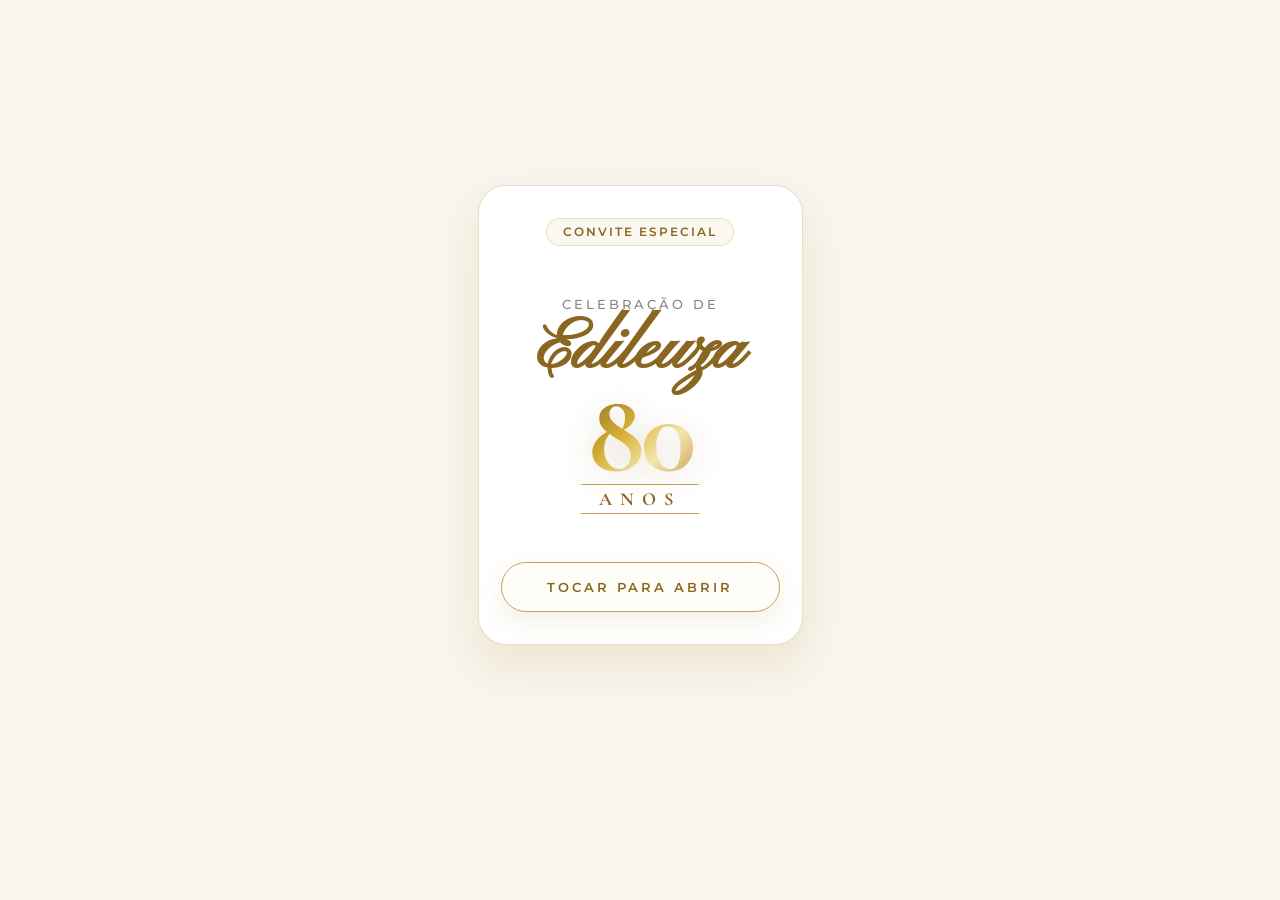
==== index.html @ 6e06f080 "Add files via upload" ====
<!DOCTYPE html>
<html lang="pt-BR">
<head>
    <meta charset="UTF-8">
    <meta name="viewport" content="width=device-width, initial-scale=1.0, maximum-scale=1.0, user-scalable=no">
    <title>80 Anos de Edileuza | Convite Especial</title>
    
    <!-- Meta Tags para Prévia no WhatsApp -->
    <meta property="og:title" content="Convite Especial: 80 Anos de Edileuza">
    <meta property="og:description" content="Você é nosso convidado especial para celebrar os 80 anos de vida de Edileuza no dia 27 de Setembro às 10h no Rancho Nunes. Toque para abrir seu convite!">
    <meta property="og:type" content="website">
    <meta name="theme-color" content="#F8F5EF">

    <!-- Fontes do Google -->
    <link rel="preconnect" href="https://fonts.googleapis.com">
    <link rel="preconnect" href="https://fonts.gstatic.com" crossorigin>
    <link href="https://fonts.googleapis.com/css2?family=Cormorant+Garamond:ital,wght@0,400;0,600;0,700;1,400&family=Montserrat:wght@400;500;600;700&family=Pinyon+Script&display=swap" rel="stylesheet">

    <!-- Estilos do Convite -->
    <link rel="stylesheet" href="css/style.css">
</head>
<body>

    <!-- Container Principal Mobile Viewport -->
    <main class="app-container">

        <!-- ===================================================================
             TELA 1: ENVELOPE INTERATIVO MOBILE (ENTRY MOTION & BOTÃO LUXO)
             =================================================================== -->
        <section id="envelope-screen" class="envelope-screen">
            <div id="envelope-wrapper" class="mobile-envelope-card">
                
                <div class="envelope-entry-block envelope-entry-d1">
                    <span class="status-pill">Convite Especial</span>
                </div>

                <div style="text-align: center; margin: 10px 0;">
                    <div class="envelope-entry-block envelope-entry-d2">
                        <span style="font-size: 0.82rem; letter-spacing: 3px; text-transform: uppercase; color: var(--text-muted); font-weight: 500;">Celebração de</span>
                        <h1 class="envelope-title-main">Edileuza</h1>
                    </div>
                    
                    <!-- 🌟 Número 80 Colossal com Animação de Entrada -->
                    <div class="envelope-entry-block envelope-entry-d3">
                        <div class="hero-age-container">
                            <div class="giant-age-num">80</div>
                            <span class="hero-age-sublabel">ANOS</span>
                        </div>
                    </div>
                </div>

                <!-- 🌟 Botão de Abertura Luxo Refinado -->
                <div class="envelope-entry-block envelope-entry-d4" style="width: 100%;">
                    <button class="tap-action-btn-lux">
                        <span>Tocar para Abrir</span>
                    </button>
                </div>

            </div>
        </section>

        <!-- ===================================================================
             TELA 2: CARTÃO DE CONVITE PRINCIPAL (PURE MOTION GRAPHICS)
             =================================================================== -->
        <section id="invitation-screen" class="invitation-screen">
            
            <!-- Cartão Principal Mobile -->
            <article id="section-home" class="mobile-card">
                <div class="motion-mask">
                    <div class="motion-block motion-d1">
                        <span class="status-pill">Você é nosso convidado especial</span>
                    </div>
                </div>
                
                <div class="motion-mask">
                    <div class="motion-block motion-d2">
                        <h3 style="font-family: var(--font-serif); font-size: 1.1rem; letter-spacing: 2px; text-transform: uppercase; color: var(--text-secondary); margin-top: 15px;">Celebração de</h3>
                        <h1 class="hero-name-app inject-guest-name">Edileuza</h1>
                        
                        <!-- 🌟 Número 80 Gigante no Cartão Interno -->
                        <div class="hero-age-container">
                            <div class="giant-age-num" style="font-size: 5.5rem;">80</div>
                            <span class="hero-age-sublabel">ANOS</span>
                        </div>
                    </div>
                </div>

                <div class="motion-mask">
                    <div class="motion-block motion-d3">
                        <div style="width: 70px; height: 1.5px; background: var(--gold-gradient); margin: 20px auto 16px;"></div>
                        <p class="poetic-text-app inject-subtitle">
                            "80 anos de uma linda história repleta de amor, fé, alegrias e momentos inesquecíveis. Sua presença tornará esta celebração ainda mais especial!"
                        </p>
                    </div>
                </div>

                <!-- Badge de Data Mobile (Sem o horário) -->
                <div id="section-info" class="motion-mask">
                    <div class="motion-block motion-d4">
                        <div class="date-mobile-badge">
                            <div class="date-day-big">27</div>
                            <div style="text-align: left;">
                                <div class="date-month-txt">SETEMBRO | <span class="inject-date-year">2026</span></div>
                                <span style="font-size: 0.88rem; color: var(--gold-dark); font-weight: 600;">Domingo</span>
                            </div>
                        </div>
                    </div>
                </div>

                <!-- Contador Regressivo Mobile -->
                <div class="motion-mask">
                    <div class="motion-block motion-d5">
                        <div class="timer-mobile-section">
                            <p class="timer-title">⏳ Contagem Regressiva</p>
                            <div class="timer-grid-mobile">
                                <div class="timer-item-box">
                                    <span id="timer-days" class="timer-num-val">00</span>
                                    <span class="timer-unit-lbl">Dias</span>
                                </div>
                                <div class="timer-item-box">
                                    <span id="timer-hours" class="timer-num-val">00</span>
                                    <span class="timer-unit-lbl">Horas</span>
                                </div>
                                <div class="timer-item-box">
                                    <span id="timer-minutes" class="timer-num-val">00</span>
                                    <span class="timer-unit-lbl">Min</span>
                                </div>
                                <div class="timer-item-box">
                                    <span id="timer-seconds" class="timer-num-val">00</span>
                                    <span class="timer-unit-lbl">Seg</span>
                                </div>
                            </div>
                        </div>
                    </div>
                </div>
            </article>

            <!-- ===============================================================
                 🌟 CARD DE HORÁRIO E LOCALIZAÇÃO (RANCHO NUNES)
                 =============================================================== -->
            <div class="motion-mask">
                <div class="motion-block motion-d6">
                    <div class="event-details-lux-card">
                        
                        <div class="lux-card-header">
                            <span style="font-size: 0.72rem; letter-spacing: 2px; text-transform: uppercase; color: var(--gold-dark); font-weight: 600;">Informações do Evento</span>
                            <h2 class="lux-header-title">Horário & Localização</h2>
                        </div>

                        <!-- Grid de Destaque Horário e Local -->
                        <div class="lux-info-grid">
                            <!-- Horário Box -->
                            <div class="lux-info-box">
                                <div class="lux-icon-badge">
                                    <svg width="22" height="22" fill="none" stroke="currentColor" viewBox="0 0 24 24">
                                        <path stroke-linecap="round" stroke-linejoin="round" stroke-width="1.8" d="M12 8v4l3 3m6-3a9 9 0 11-18 0 9 9 0 0118 0z"/>
                                    </svg>
                                </div>
                                <span class="lux-info-label">Horário</span>
                                <div class="lux-info-main-val inject-time-formatted">10h</div>
                                <span class="lux-info-sub">Manhã de Domingo</span>
                            </div>

                            <!-- Local Box -->
                            <div class="lux-info-box">
                                <div class="lux-icon-badge">
                                    <svg width="22" height="22" fill="none" stroke="currentColor" viewBox="0 0 24 24">
                                        <path stroke-linecap="round" stroke-linejoin="round" stroke-width="1.8" d="M17.657 16.657L13.414 20.9a1.998 1.998 0 01-2.827 0l-4.244-4.243a8 8 0 1111.314 0z"/>
                                        <path stroke-linecap="round" stroke-linejoin="round" stroke-width="1.8" d="M15 11a3 3 0 11-6 0 3 3 0 016 0z"/>
                                    </svg>
                                </div>
                                <span class="lux-info-label">Local</span>
                                <div class="lux-info-main-val inject-location-name">Rancho Nunes</div>
                            </div>
                        </div>

                        <!-- Mini Mapa Container Luxo -->
                        <div class="mini-map-container-lux">
                            <iframe class="mini-map-iframe" src="https://maps.google.com/maps?q=-8.055,-34.890&z=15&output=embed" loading="lazy" allowfullscreen></iframe>
                        </div>

                        <!-- Botão Clean para Google Maps / Waze -->
                        <a id="google-maps-link" href="https://maps.app.goo.gl/5xW69fM88n6KHjNq6" target="_blank" class="btn-maps-clean">
                            <svg width="18" height="18" fill="none" stroke="currentColor" viewBox="0 0 24 24">
                                <path stroke-linecap="round" stroke-linejoin="round" stroke-width="2" d="M17.657 16.657L13.414 20.9a1.998 1.998 0 01-2.827 0l-4.244-4.243a8 8 0 1111.314 0z"/>
                                <path stroke-linecap="round" stroke-linejoin="round" stroke-width="2" d="M15 11a3 3 0 11-6 0 3 3 0 016 0z"/>
                            </svg>
                            <span>Abrir no Google Maps / Waze</span>
                        </a>

                        <!-- Botão Adicionar à Agenda -->
                        <button id="add-calendar-btn" class="tap-action-btn" style="background: #FFFDF9; border: 1.5px solid var(--gold-primary); color: var(--text-primary); margin-top: 5px;">
                            <svg width="18" height="18" fill="none" stroke="currentColor" viewBox="0 0 24 24">
                                <path stroke-linecap="round" stroke-linejoin="round" stroke-width="2" d="M8 7V3m8 4V3m-9 8h10M5 21h14a2 2 0 002-2V7a2 2 0 00-2-2H5a2 2 0 00-2 2v12a2 2 0 002 2z"/>
                            </svg>
                            Salvar na Minha Agenda
                        </button>
                    </div>
                </div>
            </div>

            <!-- ===============================================================
                 📲 BOTÃO PRINCIPAL DE CONFIRMAÇÃO NO FIM DA PÁGINA
                 =============================================================== -->
            <div class="motion-mask">
                <div class="motion-block motion-d6" style="width: 100%; margin-top: 10px;">
                    <button id="open-rsvp-btn-page-end" class="btn-drawer-send" style="width: 100%; padding: 18px; font-size: 0.98rem; box-shadow: 0 10px 25px rgba(197, 160, 89, 0.45);">
                        <svg width="22" height="22" fill="currentColor" viewBox="0 0 24 24">
                            <path d="M.057 24l1.687-6.163c-1.041-1.804-1.588-3.849-1.587-5.946.003-6.556 5.338-11.891 11.893-11.891 3.181.001 6.167 1.24 8.413 3.488 2.245 2.248 3.481 5.236 3.48 8.414-.003 6.557-5.338 11.892-11.893 11.892-1.99-.001-3.951-.5-5.688-1.448l-6.305 1.654zm6.597-3.807c1.676.995 3.276 1.591 5.392 1.592 5.448 0 9.886-4.434 9.889-9.885.002-5.462-4.415-9.89-9.881-9.892-5.452 0-9.887 4.434-9.889 9.884-.001 2.225.651 3.891 1.746 5.634l-.999 3.648 3.742-.981z"/>
                        </svg>
                        Confirmar Presença no WhatsApp
                    </button>
                </div>
            </div>

        </section>

    </main>

    <!-- ===================================================================
         🎛️ STICKY GLASS BOTTOM NAVIGATION BAR (DOCK CLEAN)
         =================================================================== -->
    <nav id="mobile-bottom-nav" class="mobile-bottom-nav">
        <button id="nav-btn-home" class="nav-item-btn">
            <svg width="20" height="20" fill="none" stroke="currentColor" viewBox="0 0 24 24">
                <path stroke-linecap="round" stroke-linejoin="round" stroke-width="2" d="M3 12l2-2m0 0l7-7 7 7M5 10v10a1 1 0 001 1h3m10-11l2 2m-2-2v10a1 1 0 01-1 1h-3m-6 0a1 1 0 001-1v-4a1 1 0 011-1h2a1 1 0 011 1v4a1 1 0 001 1m-6 0h6"/>
            </svg>
            <span>Início</span>
        </button>

        <button id="open-rsvp-btn" class="nav-item-btn highlight">
            <svg width="18" height="18" fill="currentColor" viewBox="0 0 24 24">
                <path d="M.057 24l1.687-6.163c-1.041-1.804-1.588-3.849-1.587-5.946.003-6.556 5.338-11.891 11.893-11.891 3.181.001 6.167 1.24 8.413 3.488 2.245 2.248 3.481 5.236 3.48 8.414-.003 6.557-5.338 11.892-11.893 11.892-1.99-.001-3.951-.5-5.688-1.448l-6.305 1.654zm6.597-3.807c1.676.995 3.276 1.591 5.392 1.592 5.448 0 9.886-4.434 9.889-9.885.002-5.462-4.415-9.89-9.881-9.892-5.452 0-9.887 4.434-9.889 9.884-.001 2.225.651 3.891 1.746 5.634l-.999 3.648 3.742-.981z"/>
            </svg>
            <span>Confirmar</span>
        </button>
    </nav>

    <!-- ===================================================================
         🗂️ NATIVE MOBILE BOTTOM-SHEET DRAWER (GAVETA DE CONFIRMAÇÃO)
         =================================================================== -->
    <div id="rsvp-sheet-overlay" class="bottom-sheet-overlay">
        <div class="bottom-sheet-drawer">
            <div class="sheet-drag-handle"></div>
            
            <h3 class="drawer-title">Confirmar Presença</h3>
            <p class="drawer-sub">Preencha seus dados para enviar direto no WhatsApp da família.</p>

            <form id="rsvp-form">
                <div class="form-group">
                    <label for="guest-name" class="form-label">Seu Nome Completo *</label>
                    <input type="text" id="guest-name" class="form-input" placeholder="Ex: Maria da Silva" required>
                </div>

                <div class="form-group">
                    <label for="attendance-status" class="form-label">Você comparecerá? *</label>
                    <select id="attendance-status" class="form-select">
                        <option value="sim">Sim, com certeza estarei lá! 🎉</option>
                        <option value="nao">Infelizmente não poderei comparecer 😔</option>
                    </select>
                </div>

                <div class="form-group">
                    <label for="companion-count" class="form-label">Acompanhantes (incluindo você)</label>
                    <select id="companion-count" class="form-select">
                        <option value="1 pessoa (somente eu)">Somente eu (1 pessoa)</option>
                        <option value="2 pessoas">2 pessoas</option>
                        <option value="3 pessoas">3 pessoas</option>
                        <option value="4 pessoas ou mais">4 pessoas ou mais</option>
                    </select>
                </div>

                <div class="form-group">
                    <label for="guest-note" class="form-label">Mensagem Carinhosa para Edileuza (Opcional)</label>
                    <textarea id="guest-note" class="form-textarea" rows="3" placeholder="Escreva um recado carinhoso..."></textarea>
                </div>

                <button type="submit" class="btn-drawer-send">
                    Enviar Confirmação no WhatsApp 📲
                </button>
            </form>
        </div>
    </div>

    <!-- Scripts -->
    <script src="config.js"></script>
    <script src="js/main.js"></script>

</body>
</html>
---- css/style.css ----
/* ==========================================================================
   CONVITE INTERATIVO 80 ANOS EDILEUZA - DESIGN MOBILE APP UX & MOTION GRAPHICS
   Recursos: Animação de Entrada na Carga da Página, Botão de Abertura Luxo
   ========================================================================== */

:root {
    --bg-main: #F8F5EF;
    --bg-card: #FFFFFF;
    --bg-glass: rgba(255, 255, 255, 0.88);
    --gold-primary: #C5A059;
    --gold-accent: #D4AF37;
    --gold-dark: #8A6721;
    --gold-soft-bg: rgba(197, 160, 89, 0.08);
    --gold-gradient: linear-gradient(135deg, #8A6721 0%, #D4AF37 40%, #F5E6AD 70%, #C5A059 100%);
    --gold-gradient-btn: linear-gradient(135deg, #D4AF37 0%, #E8CF7A 50%, #C5A059 100%);
    --text-primary: #231E1B;
    --text-secondary: #58504A;
    --text-muted: #8C847C;
    --shadow-mobile: 0 12px 35px rgba(35, 30, 27, 0.07);
    --shadow-float: 0 20px 45px rgba(184, 134, 11, 0.15);
    --border-gold-subtle: 1px solid rgba(197, 160, 89, 0.35);
    
    --font-serif: 'Cormorant Garamond', 'Playfair Display', serif;
    --font-script: 'Pinyon Script', 'Great Vibes', cursive;
    --font-sans: 'Montserrat', -apple-system, BlinkMacSystemFont, sans-serif;
    
    --ease-spring: cubic-bezier(0.2, 0.9, 0.3, 1);
    --ease-bounce: cubic-bezier(0.34, 1.56, 0.64, 1);
}

* {
    box-sizing: border-box;
    margin: 0;
    padding: 0;
    -webkit-tap-highlight-color: transparent;
}

html {
    scroll-behavior: smooth;
    font-size: 16px;
}

body {
    background-color: var(--bg-main);
    color: var(--text-primary);
    font-family: var(--font-sans);
    min-height: 100vh;
    display: flex;
    justify-content: center;
    align-items: center;
    overflow-x: hidden;
    position: relative;
}

.app-container {
    width: 100%;
    max-width: 440px;
    min-height: 100vh;
    margin: 0 auto;
    position: relative;
    z-index: 2;
    display: flex;
    flex-direction: column;
    align-items: center;
    justify-content: center;
    padding: 20px 15px 90px;
}

/* ==========================================================================
   🎬 TELA 1: ENVELOPE INTERATIVO MOBILE (MOTION ENTRANCE NA CARGA)
   ========================================================================== */
.envelope-screen {
    width: 100%;
    display: flex;
    flex-direction: column;
    align-items: center;
    justify-content: center;
    z-index: 10;
}

.envelope-screen.opened {
    animation: motionEnvelopeSlide 0.75s var(--ease-spring) forwards;
    pointer-events: none;
}

@keyframes motionEnvelopeSlide {
    0% {
        opacity: 1;
        transform: translateY(0) scale(1);
    }
    40% {
        transform: translateY(-20px) scale(1.02);
    }
    100% {
        opacity: 0;
        transform: translateY(-120%) scale(0.95);
    }
}

.mobile-envelope-card {
    position: relative;
    width: 325px;
    height: 460px;
    background: var(--bg-card);
    border-radius: 28px;
    border: var(--border-gold-subtle);
    box-shadow: var(--shadow-float);
    display: flex;
    flex-direction: column;
    align-items: center;
    justify-content: space-between;
    padding: 32px 22px;
    cursor: pointer;
    transition: transform 0.3s var(--ease-bounce);
}

.mobile-envelope-card:active {
    transform: scale(0.97);
}

/* 🌟 Animação de Entrada na Carga da Página (Page Load Entrance) */
.envelope-entry-block {
    opacity: 0;
    transform: translateY(35px);
    animation: envelopeEntrance 0.85s var(--ease-spring) forwards;
}

.envelope-entry-d1 { animation-delay: 0.15s; }
.envelope-entry-d2 { animation-delay: 0.32s; }
.envelope-entry-d3 { animation-delay: 0.48s; }
.envelope-entry-d4 { animation-delay: 0.64s; }

@keyframes envelopeEntrance {
    0% {
        opacity: 0;
        transform: translateY(35px);
    }
    100% {
        opacity: 1;
        transform: translateY(0);
    }
}

.status-pill {
    display: inline-flex;
    align-items: center;
    gap: 6px;
    padding: 6px 16px;
    background: var(--gold-soft-bg);
    border: 1px solid rgba(197, 160, 89, 0.3);
    border-radius: 20px;
    font-size: 0.72rem;
    letter-spacing: 2px;
    text-transform: uppercase;
    color: var(--gold-dark);
    font-weight: 600;
}

.envelope-title-main {
    font-family: var(--font-script);
    font-size: 4.5rem;
    color: var(--gold-dark);
    line-height: 0.9;
    margin-top: 6px;
}

/* 🌟 NÚMERO "80" COLOSSAL E MAJESTOSO */
.hero-age-container {
    display: flex;
    flex-direction: column;
    align-items: center;
    justify-content: center;
    margin-top: 4px;
}

.giant-age-num {
    font-family: var(--font-serif);
    font-size: 7.2rem;
    font-weight: 700;
    line-height: 0.8;
    background: var(--gold-gradient);
    -webkit-background-clip: text;
    -webkit-text-fill-color: transparent;
    letter-spacing: -3px;
    filter: drop-shadow(0 6px 16px rgba(138, 103, 33, 0.22));
}

.hero-age-sublabel {
    font-family: var(--font-serif);
    font-size: 1.15rem;
    font-weight: 700;
    letter-spacing: 8px;
    text-transform: uppercase;
    color: var(--gold-dark);
    margin-top: 4px;
    border-top: 1.5px solid var(--gold-primary);
    border-bottom: 1.5px solid var(--gold-primary);
    padding: 3px 18px;
}

/* 🌟 BOTÃO DE ABERTURA LUXO REFINADO (HIGH ELEGANCE OPEN BUTTON) */
.tap-action-btn-lux {
    width: 100%;
    padding: 16px 20px;
    background: rgba(255, 253, 248, 0.95);
    border: 1.5px solid var(--gold-primary);
    border-radius: 30px;
    color: var(--gold-dark);
    font-family: var(--font-sans);
    font-weight: 600;
    font-size: 0.82rem;
    letter-spacing: 3px;
    text-transform: uppercase;
    display: flex;
    align-items: center;
    justify-content: center;
    gap: 10px;
    box-shadow: 0 8px 24px rgba(197, 160, 89, 0.18), inset 0 0 12px rgba(255, 255, 255, 0.8);
    transition: all 0.35s var(--ease-bounce);
    position: relative;
    overflow: hidden;
    cursor: pointer;
}

.tap-action-btn-lux::after {
    content: '';
    position: absolute;
    top: -50%;
    left: -50%;
    width: 200%;
    height: 200%;
    background: linear-gradient(
        60deg,
        transparent 30%,
        rgba(255, 255, 255, 0.6) 50%,
        transparent 70%
    );
    transform: rotate(25deg) translateX(-100%);
    animation: shimmerSweep 4.5s infinite ease-in-out;
}

@keyframes shimmerSweep {
    0% { transform: rotate(25deg) translateX(-100%); }
    25% { transform: rotate(25deg) translateX(100%); }
    100% { transform: rotate(25deg) translateX(100%); }
}

.tap-action-btn-lux:active {
    transform: scale(0.96);
    background: var(--gold-soft-bg);
    border-color: var(--gold-dark);
}

.tap-action-btn {
    width: 100%;
    padding: 15px;
    background: var(--gold-gradient-btn);
    border: none;
    border-radius: 20px;
    color: #3B2B0B;
    font-weight: 700;
    font-size: 0.88rem;
    letter-spacing: 2px;
    text-transform: uppercase;
    display: flex;
    align-items: center;
    justify-content: center;
    gap: 8px;
    box-shadow: 0 6px 18px rgba(197, 160, 89, 0.3);
    transition: transform 0.25s var(--ease-bounce);
}

.tap-action-btn:active {
    transform: scale(0.96);
}

/* ==========================================================================
   MOTION GRAPHICS KINETIC TEXT & POSITION REVEAL
   ========================================================================== */
.invitation-screen {
    width: 100%;
    display: none;
    opacity: 0;
    transform: translateY(40px) scale(0.96);
    transition: opacity 0.75s var(--ease-spring), transform 0.75s var(--ease-spring);
}

.invitation-screen.active {
    display: flex;
    flex-direction: column;
    gap: 20px;
    opacity: 1;
    transform: translateY(0) scale(1);
}

.motion-mask {
    overflow: hidden;
    display: block;
}

.motion-block {
    opacity: 0;
    transform: translateY(100%);
    will-change: opacity, transform;
}

.invitation-screen.active .motion-block {
    animation: motionKineticReveal 0.85s var(--ease-spring) forwards;
}

@keyframes motionKineticReveal {
    0% {
        opacity: 0;
        transform: translateY(100%);
    }
    100% {
        opacity: 1;
        transform: translateY(0);
    }
}

.invitation-screen.active .motion-d1 { animation-delay: 0.10s; }
.invitation-screen.active .motion-d2 { animation-delay: 0.22s; }
.invitation-screen.active .motion-d3 { animation-delay: 0.34s; }
.invitation-screen.active .motion-d4 { animation-delay: 0.46s; }
.invitation-screen.active .motion-d5 { animation-delay: 0.58s; }
.invitation-screen.active .motion-d6 { animation-delay: 0.70s; }

.mobile-card {
    background: var(--bg-card);
    border-radius: 28px;
    border: var(--border-gold-subtle);
    box-shadow: var(--shadow-mobile);
    padding: 35px 22px;
    text-align: center;
    position: relative;
}

.hero-name-app {
    font-family: var(--font-script);
    font-size: 4.8rem;
    color: var(--gold-dark);
    line-height: 1;
    margin: -5px 0;
}

.poetic-text-app {
    font-family: var(--font-serif);
    font-style: italic;
    font-size: 1.08rem;
    color: var(--text-secondary);
    line-height: 1.6;
    margin: 20px 10px;
}

.date-mobile-badge {
    margin: 22px 0 10px;
    padding: 16px 20px;
    background: var(--gold-soft-bg);
    border: 1px solid rgba(197, 160, 89, 0.3);
    border-radius: 20px;
    display: flex;
    align-items: center;
    justify-content: space-around;
}

.date-day-big {
    font-family: var(--font-serif);
    font-size: 2.8rem;
    font-weight: 700;
    color: var(--gold-dark);
    line-height: 0.9;
}

.date-month-txt {
    font-size: 0.9rem;
    letter-spacing: 2px;
    text-transform: uppercase;
    color: var(--text-primary);
    font-weight: 600;
}

.timer-mobile-section {
    margin-top: 20px;
    background: rgba(255, 255, 255, 0.9);
    border: 1px solid rgba(197, 160, 89, 0.25);
    border-radius: 20px;
    padding: 18px 12px;
}

.timer-title {
    font-size: 0.72rem;
    letter-spacing: 2px;
    text-transform: uppercase;
    color: var(--text-muted);
    margin-bottom: 12px;
    font-weight: 600;
}

.timer-grid-mobile {
    display: grid;
    grid-template-columns: repeat(4, 1fr);
    gap: 6px;
}

.timer-item-box {
    background: #FFFDF8;
    border: 1px solid rgba(197, 160, 89, 0.3);
    border-radius: 12px;
    padding: 8px 2px;
}

.timer-num-val {
    font-family: var(--font-serif);
    font-size: 1.5rem;
    font-weight: 700;
    color: var(--gold-dark);
    line-height: 1;
}

.timer-unit-lbl {
    font-size: 0.62rem;
    text-transform: uppercase;
    color: var(--text-secondary);
    margin-top: 3px;
    letter-spacing: 1px;
}

/* Card de Horário e Localização */
.event-details-lux-card {
    background: var(--bg-card);
    border-radius: 28px;
    border: var(--border-gold-subtle);
    box-shadow: var(--shadow-mobile);
    padding: 28px 22px;
    display: flex;
    flex-direction: column;
    gap: 20px;
}

.lux-card-header {
    text-align: center;
    border-bottom: 1px solid rgba(197, 160, 89, 0.2);
    padding-bottom: 14px;
}

.lux-header-title {
    font-family: var(--font-serif);
    font-size: 1.35rem;
    letter-spacing: 2px;
    text-transform: uppercase;
    color: var(--text-primary);
    font-weight: 600;
}

.lux-info-grid {
    display: grid;
    grid-template-columns: 1fr 1fr;
    gap: 12px;
}

.lux-info-box {
    background: #FFFDF9;
    border: 1px solid rgba(197, 160, 89, 0.35);
    border-radius: 20px;
    padding: 18px 14px;
    display: flex;
    flex-direction: column;
    align-items: center;
    text-align: center;
    box-shadow: 0 4px 15px rgba(0, 0, 0, 0.02);
    transition: transform 0.3s var(--ease-bounce);
}

.lux-info-box:active {
    transform: scale(0.97);
}

.lux-icon-badge {
    width: 48px;
    height: 48px;
    border-radius: 50%;
    background: var(--gold-soft-bg);
    border: 1px solid rgba(197, 160, 89, 0.4);
    color: var(--gold-dark);
    display: flex;
    align-items: center;
    justify-content: center;
    margin-bottom: 10px;
    box-shadow: 0 4px 12px rgba(184, 134, 11, 0.12);
}

.lux-info-label {
    font-size: 0.7rem;
    letter-spacing: 1.5px;
    text-transform: uppercase;
    color: var(--text-muted);
    font-weight: 600;
}

.lux-info-main-val {
    font-family: var(--font-serif);
    font-size: 1.65rem;
    font-weight: 700;
    color: var(--gold-dark);
    line-height: 1.1;
    margin-top: 4px;
}

.lux-info-sub {
    font-size: 0.78rem;
    color: var(--text-secondary);
    margin-top: 4px;
    line-height: 1.3;
}

/* Mini Mapa Container & Botão Clean */
.mini-map-container-lux {
    position: relative;
    width: 100%;
    height: 180px;
    border-radius: 22px;
    border: 1px solid rgba(197, 160, 89, 0.4);
    overflow: hidden;
    box-shadow: 0 6px 18px rgba(0, 0, 0, 0.06);
}

.mini-map-iframe {
    width: 100%;
    height: 100%;
    border: 0;
    filter: saturate(0.9) contrast(1.05);
}

.btn-maps-clean {
    width: 100%;
    padding: 15px;
    background: #FFFDF9;
    border: 1.5px solid var(--gold-primary);
    border-radius: 22px;
    color: var(--gold-dark);
    font-family: var(--font-sans);
    font-size: 0.83rem;
    font-weight: 700;
    letter-spacing: 1px;
    text-transform: uppercase;
    text-decoration: none;
    display: flex;
    align-items: center;
    justify-content: center;
    gap: 8px;
    box-shadow: 0 4px 14px rgba(197, 160, 89, 0.12);
    transition: transform 0.25s ease, background 0.25s ease;
    margin-top: 5px;
}

.btn-maps-clean:active {
    transform: scale(0.97);
    background: var(--gold-soft-bg);
}

/* Sticky Glass Bottom Navigation Bar (Dock Clean) */
.mobile-bottom-nav {
    position: fixed;
    bottom: 18px;
    left: 50%;
    transform: translateX(-50%);
    width: calc(100% - 30px);
    max-width: 320px;
    height: 64px;
    background: var(--bg-glass);
    backdrop-filter: blur(20px);
    -webkit-backdrop-filter: blur(20px);
    border-radius: 35px;
    border: 1px solid rgba(212, 175, 55, 0.35);
    box-shadow: 0 15px 35px rgba(0, 0, 0, 0.12), 0 0 20px rgba(197, 160, 89, 0.15);
    z-index: 900;
    display: flex;
    align-items: center;
    justify-content: space-around;
    padding: 0 10px;
    opacity: 0;
    pointer-events: none;
    transition: opacity 0.5s ease, transform 0.5s ease;
}

.mobile-bottom-nav.active {
    opacity: 1;
    pointer-events: auto;
}

.nav-item-btn {
    display: flex;
    flex-direction: column;
    align-items: center;
    justify-content: center;
    background: none;
    border: none;
    color: var(--text-secondary);
    font-family: var(--font-sans);
    font-size: 0.68rem;
    font-weight: 600;
    letter-spacing: 0.5px;
    cursor: pointer;
    padding: 6px 12px;
    border-radius: 20px;
    transition: all 0.25s ease;
}

.nav-item-btn svg {
    margin-bottom: 2px;
}

.nav-item-btn:active {
    transform: scale(0.92);
}

.nav-item-btn.highlight {
    background: var(--gold-gradient-btn);
    color: #3B2B0B;
    padding: 8px 18px;
    border-radius: 25px;
    box-shadow: 0 4px 14px rgba(197, 160, 89, 0.4);
}

.nav-item-btn.highlight svg {
    color: #3B2B0B;
}

/* Native Mobile Bottom-Sheet Drawer */
.bottom-sheet-overlay {
    position: fixed;
    top: 0;
    left: 0;
    width: 100%;
    height: 100%;
    background: rgba(35, 30, 27, 0.6);
    backdrop-filter: blur(8px);
    z-index: 1000;
    display: flex;
    align-items: flex-end;
    justify-content: center;
    opacity: 0;
    pointer-events: none;
    transition: opacity 0.4s var(--ease-spring);
}

.bottom-sheet-overlay.active {
    opacity: 1;
    pointer-events: auto;
}

.bottom-sheet-drawer {
    width: 100%;
    max-width: 440px;
    background: #FFFDF9;
    border-top-left-radius: 30px;
    border-top-right-radius: 30px;
    border-top: 1px solid rgba(197, 160, 89, 0.4);
    box-shadow: 0 -15px 40px rgba(0, 0, 0, 0.15);
    padding: 20px 24px 35px;
    transform: translateY(100%);
    transition: transform 0.45s var(--ease-spring);
    position: relative;
    max-height: 88vh;
    overflow-y: auto;
}

.bottom-sheet-overlay.active .bottom-sheet-drawer {
    transform: translateY(0);
}

.sheet-drag-handle {
    width: 42px;
    height: 5px;
    background: rgba(197, 160, 89, 0.35);
    border-radius: 3px;
    margin: 0 auto 18px;
}

.drawer-title {
    font-family: var(--font-serif);
    font-size: 1.6rem;
    color: var(--text-primary);
    text-align: center;
    margin-bottom: 4px;
}

.drawer-sub {
    font-size: 0.84rem;
    color: var(--text-secondary);
    text-align: center;
    margin-bottom: 22px;
}

.form-group {
    margin-bottom: 16px;
    text-align: left;
}

.form-label {
    display: block;
    font-size: 0.78rem;
    font-weight: 600;
    letter-spacing: 1px;
    text-transform: uppercase;
    color: var(--text-secondary);
    margin-bottom: 6px;
}

.form-input, .form-select, .form-textarea {
    width: 100%;
    padding: 13px 15px;
    border: 1px solid rgba(197, 160, 89, 0.4);
    border-radius: 14px;
    background: #FAFAF7;
    font-family: var(--font-sans);
    font-size: 0.94rem;
    color: var(--text-primary);
    outline: none;
    transition: all 0.3s ease;
}

.form-input:focus, .form-select:focus, .form-textarea:focus {
    border-color: var(--gold-dark);
    box-shadow: 0 0 0 3px rgba(197, 160, 89, 0.18);
    background: #FFFFFF;
}

.btn-drawer-send {
    width: 100%;
    padding: 16px;
    background: var(--gold-gradient-btn);
    border: none;
    border-radius: 25px;
    color: #3B2B0B;
    font-weight: 700;
    font-size: 0.92rem;
    letter-spacing: 1.5px;
    text-transform: uppercase;
    box-shadow: 0 8px 20px rgba(197, 160, 89, 0.4);
    cursor: pointer;
    display: flex;
    align-items: center;
    justify-content: center;
    gap: 8px;
    margin-top: 10px;
}
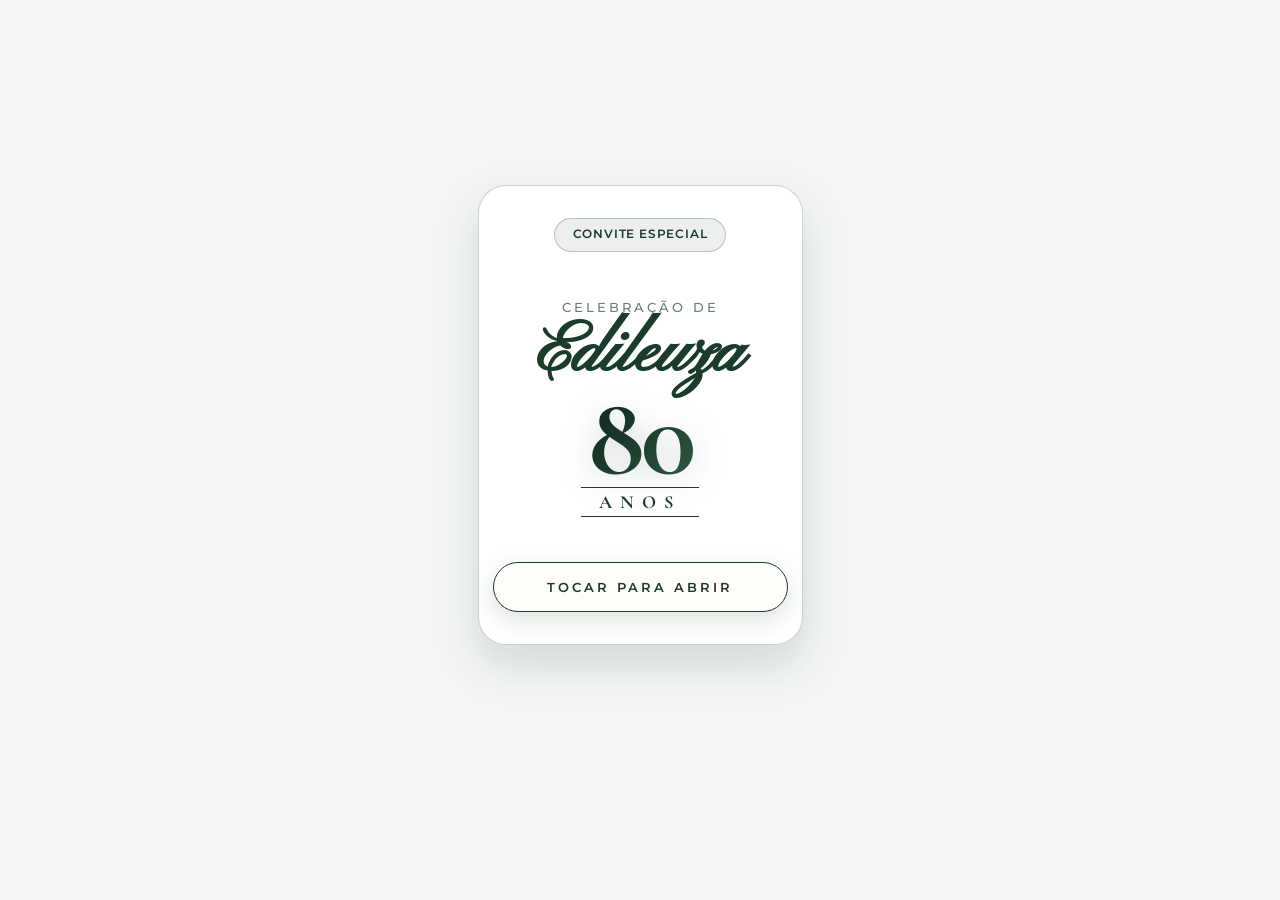
==== commit 3b4eac84: "Add files via upload" ====
--- a/index.html
+++ b/index.html
@@ -31,7 +31,7 @@
             <div id="envelope-wrapper" class="mobile-envelope-card">
                 
                 <div class="envelope-entry-block envelope-entry-d1">
-                    <span class="status-pill">Convite Especial</span>
+                    <span id="personalized-greeting-pill" class="status-pill">Convite Especial</span>
                 </div>
 
                 <div style="text-align: center; margin: 10px 0;">
@@ -94,7 +94,7 @@
                     </div>
                 </div>
 
-                <!-- Badge de Data Mobile (Sem o horário) -->
+                <!-- Badge de Data Mobile -->
                 <div id="section-info" class="motion-mask">
                     <div class="motion-block motion-d4">
                         <div class="date-mobile-badge">
@@ -136,7 +136,7 @@
             </article>
 
             <!-- ===============================================================
-                 🌟 CARD DE HORÁRIO E LOCALIZAÇÃO (RANCHO NUNES)
+                 🌟 CARD DE HORÁRIO E LOCALIZAÇÃO (MAPA CLICÁVEL DIRETO)
                  =============================================================== -->
             <div class="motion-mask">
                 <div class="motion-block motion-d6">
@@ -174,18 +174,14 @@
                             </div>
                         </div>
 
-                        <!-- Mini Mapa Container Luxo -->
-                        <div class="mini-map-container-lux">
-                            <iframe class="mini-map-iframe" src="https://maps.google.com/maps?q=-8.055,-34.890&z=15&output=embed" loading="lazy" allowfullscreen></iframe>
-                        </div>
-
-                        <!-- Botão Clean para Google Maps / Waze -->
-                        <a id="google-maps-link" href="https://maps.app.goo.gl/5xW69fM88n6KHjNq6" target="_blank" class="btn-maps-clean">
-                            <svg width="18" height="18" fill="none" stroke="currentColor" viewBox="0 0 24 24">
-                                <path stroke-linecap="round" stroke-linejoin="round" stroke-width="2" d="M17.657 16.657L13.414 20.9a1.998 1.998 0 01-2.827 0l-4.244-4.243a8 8 0 1111.314 0z"/>
-                                <path stroke-linecap="round" stroke-linejoin="round" stroke-width="2" d="M15 11a3 3 0 11-6 0 3 3 0 016 0z"/>
-                            </svg>
-                            <span>Abrir no Google Maps / Waze</span>
+                        <!-- 🗺️ Mapa 100% Clicável (Abre Rota Direta no Google Maps / Waze) -->
+                        <a id="google-maps-link" href="https://maps.app.goo.gl/5xW69fM88n6KHjNq6" target="_blank" style="text-decoration: none; display: block; position: relative;">
+                            <div class="mini-map-container-lux" style="cursor: pointer; margin-bottom: 5px;">
+                                <iframe class="mini-map-iframe" src="https://maps.google.com/maps?q=-8.055,-34.890&z=15&output=embed" loading="lazy" style="pointer-events: none;"></iframe>
+                                <div style="position: absolute; top: 10px; right: 10px; background: rgba(255,253,249,0.92); padding: 5px 12px; border-radius: 12px; border: 1px solid var(--gold-primary); font-size: 0.72rem; font-weight: 700; color: var(--gold-dark); box-shadow: 0 4px 10px rgba(0,0,0,0.1); display: flex; align-items: center; gap: 4px;">
+                                    📍 Toque no Mapa para Rota
+                                </div>
+                            </div>
                         </a>
 
                         <!-- Botão Adicionar à Agenda -->
@@ -200,15 +196,15 @@
             </div>
 
             <!-- ===============================================================
-                 📲 BOTÃO PRINCIPAL DE CONFIRMAÇÃO NO FIM DA PÁGINA
+                 📲 BOTÃO PRINCIPAL DE CONFIRMAÇÃO NO FIM DA PÁGINA (CLEAN)
                  =============================================================== -->
             <div class="motion-mask">
                 <div class="motion-block motion-d6" style="width: 100%; margin-top: 10px;">
                     <button id="open-rsvp-btn-page-end" class="btn-drawer-send" style="width: 100%; padding: 18px; font-size: 0.98rem; box-shadow: 0 10px 25px rgba(197, 160, 89, 0.45);">
-                        <svg width="22" height="22" fill="currentColor" viewBox="0 0 24 24">
-                            <path d="M.057 24l1.687-6.163c-1.041-1.804-1.588-3.849-1.587-5.946.003-6.556 5.338-11.891 11.893-11.891 3.181.001 6.167 1.24 8.413 3.488 2.245 2.248 3.481 5.236 3.48 8.414-.003 6.557-5.338 11.892-11.893 11.892-1.99-.001-3.951-.5-5.688-1.448l-6.305 1.654zm6.597-3.807c1.676.995 3.276 1.591 5.392 1.592 5.448 0 9.886-4.434 9.889-9.885.002-5.462-4.415-9.89-9.881-9.892-5.452 0-9.887 4.434-9.889 9.884-.001 2.225.651 3.891 1.746 5.634l-.999 3.648 3.742-.981z"/>
+                        <svg width="20" height="20" fill="none" stroke="currentColor" viewBox="0 0 24 24">
+                            <path stroke-linecap="round" stroke-linejoin="round" stroke-width="2" d="M9 12l2 2 4-4m6 2a9 9 0 11-18 0 9 9 0 0118 0z"/>
                         </svg>
-                        Confirmar Presença no WhatsApp
+                        Confirmar Presença
                     </button>
                 </div>
             </div>
@@ -229,8 +225,8 @@
         </button>
 
         <button id="open-rsvp-btn" class="nav-item-btn highlight">
-            <svg width="18" height="18" fill="currentColor" viewBox="0 0 24 24">
-                <path d="M.057 24l1.687-6.163c-1.041-1.804-1.588-3.849-1.587-5.946.003-6.556 5.338-11.891 11.893-11.891 3.181.001 6.167 1.24 8.413 3.488 2.245 2.248 3.481 5.236 3.48 8.414-.003 6.557-5.338 11.892-11.893 11.892-1.99-.001-3.951-.5-5.688-1.448l-6.305 1.654zm6.597-3.807c1.676.995 3.276 1.591 5.392 1.592 5.448 0 9.886-4.434 9.889-9.885.002-5.462-4.415-9.89-9.881-9.892-5.452 0-9.887 4.434-9.889 9.884-.001 2.225.651 3.891 1.746 5.634l-.999 3.648 3.742-.981z"/>
+            <svg width="18" height="18" fill="none" stroke="currentColor" viewBox="0 0 24 24">
+                <path stroke-linecap="round" stroke-linejoin="round" stroke-width="2" d="M9 12l2 2 4-4m6 2a9 9 0 11-18 0 9 9 0 0118 0z"/>
             </svg>
             <span>Confirmar</span>
         </button>
@@ -244,7 +240,9 @@
             <div class="sheet-drag-handle"></div>
             
             <h3 class="drawer-title">Confirmar Presença</h3>
-            <p class="drawer-sub">Preencha seus dados para enviar direto no WhatsApp da família.</p>
+            <p id="passes-notice" class="drawer-sub" style="color: var(--gold-dark); font-weight: 500;">
+                Preencha seus dados para enviar direto no sistema da família.
+            </p>
 
             <form id="rsvp-form">
                 <div class="form-group">
@@ -260,7 +258,7 @@
                     </select>
                 </div>
 
-                <div class="form-group">
+                <div id="companion-form-group" class="form-group" style="transition: opacity 0.3s ease;">
                     <label for="companion-count" class="form-label">Acompanhantes (incluindo você)</label>
                     <select id="companion-count" class="form-select">
                         <option value="1 pessoa (somente eu)">Somente eu (1 pessoa)</option>
@@ -270,13 +268,8 @@
                     </select>
                 </div>
 
-                <div class="form-group">
-                    <label for="guest-note" class="form-label">Mensagem Carinhosa para Edileuza (Opcional)</label>
-                    <textarea id="guest-note" class="form-textarea" rows="3" placeholder="Escreva um recado carinhoso..."></textarea>
-                </div>
-
-                <button type="submit" class="btn-drawer-send">
-                    Enviar Confirmação no WhatsApp 📲
+                <button id="rsvp-submit-btn" type="submit" class="btn-drawer-send">
+                    Confirmar Minha Presença ✨
                 </button>
             </form>
         </div>
--- a/css/style.css
+++ b/css/style.css
@@ -1,24 +1,37 @@
 /* ==========================================================================
-   CONVITE INTERATIVO 80 ANOS EDILEUZA - DESIGN MOBILE APP UX & MOTION GRAPHICS
-   Recursos: Animação de Entrada na Carga da Página, Botão de Abertura Luxo
+   CONVITE INTERATIVO 80 ANOS EDILEUZA - TEMA VERDE ESCURO & PALETA ESMERALDA
+   Design Mobile UX, Animação Motion Graphics & Destaques de Luxo
    ========================================================================== */
 
 :root {
-    --bg-main: #F8F5EF;
+    --bg-main: #F4F6F4;
     --bg-card: #FFFFFF;
-    --bg-glass: rgba(255, 255, 255, 0.88);
+    --bg-glass: rgba(255, 255, 255, 0.92);
+
+    /* Palette Verde Escuro Esmeralda */
+    --green-primary: #1B3B2B;
+    --green-dark: #0E2319;
+    --green-medium: #2A543E;
+    --green-light: #417357;
+    --green-soft-bg: rgba(27, 59, 43, 0.08);
+
+    /* Ouro Champagne para Detalhes Finos */
+    --gold-accent: #D4AF37;
     --gold-primary: #C5A059;
-    --gold-accent: #D4AF37;
-    --gold-dark: #8A6721;
-    --gold-soft-bg: rgba(197, 160, 89, 0.08);
-    --gold-gradient: linear-gradient(135deg, #8A6721 0%, #D4AF37 40%, #F5E6AD 70%, #C5A059 100%);
-    --gold-gradient-btn: linear-gradient(135deg, #D4AF37 0%, #E8CF7A 50%, #C5A059 100%);
-    --text-primary: #231E1B;
-    --text-secondary: #58504A;
-    --text-muted: #8C847C;
-    --shadow-mobile: 0 12px 35px rgba(35, 30, 27, 0.07);
-    --shadow-float: 0 20px 45px rgba(184, 134, 11, 0.15);
-    --border-gold-subtle: 1px solid rgba(197, 160, 89, 0.35);
+    
+    /* Substituição de Variáveis Globais para o Tema Verde Escuro */
+    --gold-dark: #1B3B2B;
+    --gold-primary: #2A543E;
+    --gold-soft-bg: rgba(27, 59, 43, 0.08);
+    --gold-gradient: linear-gradient(135deg, #0E2319 0%, #1B3B2B 45%, #2E5A44 100%);
+    --gold-gradient-btn: linear-gradient(135deg, #1B3B2B 0%, #2E5A44 100%);
+
+    --text-primary: #14241B;
+    --text-secondary: #3B4F43;
+    --text-muted: #6B7E72;
+    --shadow-mobile: 0 12px 35px rgba(14, 35, 25, 0.07);
+    --shadow-float: 0 20px 45px rgba(27, 59, 43, 0.15);
+    --border-gold-subtle: 1px solid rgba(27, 59, 43, 0.22);
     
     --font-serif: 'Cormorant Garamond', 'Playfair Display', serif;
     --font-script: 'Pinyon Script', 'Great Vibes', cursive;
@@ -109,7 +122,7 @@
     flex-direction: column;
     align-items: center;
     justify-content: space-between;
-    padding: 32px 22px;
+    padding: 32px 14px;
     cursor: pointer;
     transition: transform 0.3s var(--ease-bounce);
 }
@@ -118,14 +131,19 @@
     transform: scale(0.97);
 }
 
-/* 🌟 Animação de Entrada na Carga da Página (Page Load Entrance) */
+/* Animação de Entrada na Carga da Página */
 .envelope-entry-block {
     opacity: 0;
     transform: translateY(35px);
     animation: envelopeEntrance 0.85s var(--ease-spring) forwards;
 }
 
-.envelope-entry-d1 { animation-delay: 0.15s; }
+.envelope-entry-d1 { 
+    animation-delay: 0.15s; 
+    width: 100%;
+    display: flex;
+    justify-content: center;
+}
 .envelope-entry-d2 { animation-delay: 0.32s; }
 .envelope-entry-d3 { animation-delay: 0.48s; }
 .envelope-entry-d4 { animation-delay: 0.64s; }
@@ -142,29 +160,47 @@
 }
 
 .status-pill {
-    display: inline-flex;
-    align-items: center;
-    gap: 6px;
-    padding: 6px 16px;
-    background: var(--gold-soft-bg);
-    border: 1px solid rgba(197, 160, 89, 0.3);
+    display: inline-block;
+    width: fit-content;
+    max-width: 95%;
+    padding: 8px 18px;
+    background: var(--green-soft-bg);
+    border: 1px solid rgba(27, 59, 43, 0.25);
     border-radius: 20px;
-    font-size: 0.72rem;
+    font-size: 0.73rem;
+    letter-spacing: 0.8px;
+    text-transform: uppercase;
+    color: var(--green-primary);
+    font-weight: 600;
+    text-align: center;
+    line-height: 1.35;
+    margin: 0 auto;
+}
+
+.pill-name-single-line {
+    white-space: nowrap;
+    display: block;
+    font-size: 0.7rem;
+    letter-spacing: 0.6px;
+}
+
+.pill-sub-tag {
+    display: block;
+    font-size: 0.68rem;
     letter-spacing: 2px;
-    text-transform: uppercase;
-    color: var(--gold-dark);
-    font-weight: 600;
+    margin-top: 2px;
+    white-space: nowrap;
 }
 
 .envelope-title-main {
     font-family: var(--font-script);
     font-size: 4.5rem;
-    color: var(--gold-dark);
+    color: var(--green-primary);
     line-height: 0.9;
     margin-top: 6px;
 }
 
-/* 🌟 NÚMERO "80" COLOSSAL E MAJESTOSO */
+/* NÚMERO "80" COLOSSAL EM GRADIENTE VERDE ESCURO ESMERALDA */
 .hero-age-container {
     display: flex;
     flex-direction: column;
@@ -182,7 +218,7 @@
     -webkit-background-clip: text;
     -webkit-text-fill-color: transparent;
     letter-spacing: -3px;
-    filter: drop-shadow(0 6px 16px rgba(138, 103, 33, 0.22));
+    filter: drop-shadow(0 6px 16px rgba(27, 59, 43, 0.2));
 }
 
 .hero-age-sublabel {
@@ -191,21 +227,21 @@
     font-weight: 700;
     letter-spacing: 8px;
     text-transform: uppercase;
-    color: var(--gold-dark);
+    color: var(--green-primary);
     margin-top: 4px;
-    border-top: 1.5px solid var(--gold-primary);
-    border-bottom: 1.5px solid var(--gold-primary);
+    border-top: 1.5px solid var(--green-primary);
+    border-bottom: 1.5px solid var(--green-primary);
     padding: 3px 18px;
 }
 
-/* 🌟 BOTÃO DE ABERTURA LUXO REFINADO (HIGH ELEGANCE OPEN BUTTON) */
+/* BOTÃO DE ABERTURA LUXO VERDE ESCURO */
 .tap-action-btn-lux {
     width: 100%;
     padding: 16px 20px;
-    background: rgba(255, 253, 248, 0.95);
-    border: 1.5px solid var(--gold-primary);
+    background: #FFFDF9;
+    border: 1.5px solid var(--green-primary);
     border-radius: 30px;
-    color: var(--gold-dark);
+    color: var(--green-primary);
     font-family: var(--font-sans);
     font-weight: 600;
     font-size: 0.82rem;
@@ -215,40 +251,16 @@
     align-items: center;
     justify-content: center;
     gap: 10px;
-    box-shadow: 0 8px 24px rgba(197, 160, 89, 0.18), inset 0 0 12px rgba(255, 255, 255, 0.8);
+    box-shadow: 0 8px 24px rgba(27, 59, 43, 0.15);
     transition: all 0.35s var(--ease-bounce);
     position: relative;
     overflow: hidden;
     cursor: pointer;
 }
 
-.tap-action-btn-lux::after {
-    content: '';
-    position: absolute;
-    top: -50%;
-    left: -50%;
-    width: 200%;
-    height: 200%;
-    background: linear-gradient(
-        60deg,
-        transparent 30%,
-        rgba(255, 255, 255, 0.6) 50%,
-        transparent 70%
-    );
-    transform: rotate(25deg) translateX(-100%);
-    animation: shimmerSweep 4.5s infinite ease-in-out;
-}
-
-@keyframes shimmerSweep {
-    0% { transform: rotate(25deg) translateX(-100%); }
-    25% { transform: rotate(25deg) translateX(100%); }
-    100% { transform: rotate(25deg) translateX(100%); }
-}
-
 .tap-action-btn-lux:active {
     transform: scale(0.96);
-    background: var(--gold-soft-bg);
-    border-color: var(--gold-dark);
+    background: var(--green-soft-bg);
 }
 
 .tap-action-btn {
@@ -257,7 +269,7 @@
     background: var(--gold-gradient-btn);
     border: none;
     border-radius: 20px;
-    color: #3B2B0B;
+    color: #FFFFFF;
     font-weight: 700;
     font-size: 0.88rem;
     letter-spacing: 2px;
@@ -266,7 +278,7 @@
     align-items: center;
     justify-content: center;
     gap: 8px;
-    box-shadow: 0 6px 18px rgba(197, 160, 89, 0.3);
+    box-shadow: 0 6px 18px rgba(27, 59, 43, 0.3);
     transition: transform 0.25s var(--ease-bounce);
 }
 
@@ -339,7 +351,7 @@
 .hero-name-app {
     font-family: var(--font-script);
     font-size: 4.8rem;
-    color: var(--gold-dark);
+    color: var(--green-primary);
     line-height: 1;
     margin: -5px 0;
 }
@@ -355,21 +367,23 @@
 
 .date-mobile-badge {
     margin: 22px 0 10px;
-    padding: 16px 20px;
-    background: var(--gold-soft-bg);
-    border: 1px solid rgba(197, 160, 89, 0.3);
+    padding: 16px 24px;
+    background: var(--green-soft-bg);
+    border: 1px solid rgba(27, 59, 43, 0.25);
     border-radius: 20px;
-    display: flex;
-    align-items: center;
-    justify-content: space-around;
+    display: inline-flex;
+    align-items: center;
+    justify-content: center;
+    gap: 18px;
 }
 
 .date-day-big {
     font-family: var(--font-serif);
-    font-size: 2.8rem;
+    font-size: 3.8rem;
     font-weight: 700;
-    color: var(--gold-dark);
-    line-height: 0.9;
+    color: var(--green-primary);
+    line-height: 0.8;
+    margin-top: -6px;
 }
 
 .date-month-txt {
@@ -382,8 +396,8 @@
 
 .timer-mobile-section {
     margin-top: 20px;
-    background: rgba(255, 255, 255, 0.9);
-    border: 1px solid rgba(197, 160, 89, 0.25);
+    background: rgba(255, 255, 255, 0.95);
+    border: 1px solid rgba(27, 59, 43, 0.22);
     border-radius: 20px;
     padding: 18px 12px;
 }
@@ -404,8 +418,8 @@
 }
 
 .timer-item-box {
-    background: #FFFDF8;
-    border: 1px solid rgba(197, 160, 89, 0.3);
+    background: #FFFDF9;
+    border: 1px solid rgba(27, 59, 43, 0.22);
     border-radius: 12px;
     padding: 8px 2px;
 }
@@ -414,7 +428,7 @@
     font-family: var(--font-serif);
     font-size: 1.5rem;
     font-weight: 700;
-    color: var(--gold-dark);
+    color: var(--green-primary);
     line-height: 1;
 }
 
@@ -440,7 +454,7 @@
 
 .lux-card-header {
     text-align: center;
-    border-bottom: 1px solid rgba(197, 160, 89, 0.2);
+    border-bottom: 1px solid rgba(27, 59, 43, 0.18);
     padding-bottom: 14px;
 }
 
@@ -461,7 +475,7 @@
 
 .lux-info-box {
     background: #FFFDF9;
-    border: 1px solid rgba(197, 160, 89, 0.35);
+    border: 1px solid rgba(27, 59, 43, 0.22);
     border-radius: 20px;
     padding: 18px 14px;
     display: flex;
@@ -480,14 +494,14 @@
     width: 48px;
     height: 48px;
     border-radius: 50%;
-    background: var(--gold-soft-bg);
-    border: 1px solid rgba(197, 160, 89, 0.4);
-    color: var(--gold-dark);
+    background: var(--green-soft-bg);
+    border: 1px solid rgba(27, 59, 43, 0.3);
+    color: var(--green-primary);
     display: flex;
     align-items: center;
     justify-content: center;
     margin-bottom: 10px;
-    box-shadow: 0 4px 12px rgba(184, 134, 11, 0.12);
+    box-shadow: 0 4px 12px rgba(27, 59, 43, 0.12);
 }
 
 .lux-info-label {
@@ -502,7 +516,7 @@
     font-family: var(--font-serif);
     font-size: 1.65rem;
     font-weight: 700;
-    color: var(--gold-dark);
+    color: var(--green-primary);
     line-height: 1.1;
     margin-top: 4px;
 }
@@ -520,7 +534,7 @@
     width: 100%;
     height: 180px;
     border-radius: 22px;
-    border: 1px solid rgba(197, 160, 89, 0.4);
+    border: 1px solid rgba(27, 59, 43, 0.3);
     overflow: hidden;
     box-shadow: 0 6px 18px rgba(0, 0, 0, 0.06);
 }
@@ -536,9 +550,9 @@
     width: 100%;
     padding: 15px;
     background: #FFFDF9;
-    border: 1.5px solid var(--gold-primary);
+    border: 1.5px solid var(--green-primary);
     border-radius: 22px;
-    color: var(--gold-dark);
+    color: var(--green-primary);
     font-family: var(--font-sans);
     font-size: 0.83rem;
     font-weight: 700;
@@ -549,17 +563,17 @@
     align-items: center;
     justify-content: center;
     gap: 8px;
-    box-shadow: 0 4px 14px rgba(197, 160, 89, 0.12);
+    box-shadow: 0 4px 14px rgba(27, 59, 43, 0.12);
     transition: transform 0.25s ease, background 0.25s ease;
     margin-top: 5px;
 }
 
 .btn-maps-clean:active {
     transform: scale(0.97);
-    background: var(--gold-soft-bg);
-}
-
-/* Sticky Glass Bottom Navigation Bar (Dock Clean) */
+    background: var(--green-soft-bg);
+}
+
+/* Sticky Glass Bottom Navigation Bar (Dock Clean Verde Escuro) */
 .mobile-bottom-nav {
     position: fixed;
     bottom: 18px;
@@ -568,12 +582,12 @@
     width: calc(100% - 30px);
     max-width: 320px;
     height: 64px;
-    background: var(--bg-glass);
+    background: rgba(255, 253, 249, 0.94);
     backdrop-filter: blur(20px);
     -webkit-backdrop-filter: blur(20px);
     border-radius: 35px;
-    border: 1px solid rgba(212, 175, 55, 0.35);
-    box-shadow: 0 15px 35px rgba(0, 0, 0, 0.12), 0 0 20px rgba(197, 160, 89, 0.15);
+    border: 1px solid rgba(27, 59, 43, 0.3);
+    box-shadow: 0 15px 35px rgba(15, 35, 25, 0.14);
     z-index: 900;
     display: flex;
     align-items: center;
@@ -616,15 +630,15 @@
 }
 
 .nav-item-btn.highlight {
-    background: var(--gold-gradient-btn);
-    color: #3B2B0B;
+    background: var(--green-primary);
+    color: #FFFFFF;
     padding: 8px 18px;
     border-radius: 25px;
-    box-shadow: 0 4px 14px rgba(197, 160, 89, 0.4);
+    box-shadow: 0 4px 14px rgba(27, 59, 43, 0.35);
 }
 
 .nav-item-btn.highlight svg {
-    color: #3B2B0B;
+    color: #FFFFFF;
 }
 
 /* Native Mobile Bottom-Sheet Drawer */
@@ -634,7 +648,7 @@
     left: 0;
     width: 100%;
     height: 100%;
-    background: rgba(35, 30, 27, 0.6);
+    background: rgba(14, 35, 25, 0.65);
     backdrop-filter: blur(8px);
     z-index: 1000;
     display: flex;
@@ -656,7 +670,7 @@
     background: #FFFDF9;
     border-top-left-radius: 30px;
     border-top-right-radius: 30px;
-    border-top: 1px solid rgba(197, 160, 89, 0.4);
+    border-top: 1px solid rgba(27, 59, 43, 0.3);
     box-shadow: 0 -15px 40px rgba(0, 0, 0, 0.15);
     padding: 20px 24px 35px;
     transform: translateY(100%);
@@ -673,7 +687,7 @@
 .sheet-drag-handle {
     width: 42px;
     height: 5px;
-    background: rgba(197, 160, 89, 0.35);
+    background: rgba(27, 59, 43, 0.25);
     border-radius: 3px;
     margin: 0 auto 18px;
 }
@@ -681,7 +695,7 @@
 .drawer-title {
     font-family: var(--font-serif);
     font-size: 1.6rem;
-    color: var(--text-primary);
+    color: var(--green-primary);
     text-align: center;
     margin-bottom: 4px;
 }
@@ -711,7 +725,7 @@
 .form-input, .form-select, .form-textarea {
     width: 100%;
     padding: 13px 15px;
-    border: 1px solid rgba(197, 160, 89, 0.4);
+    border: 1px solid rgba(27, 59, 43, 0.3);
     border-radius: 14px;
     background: #FAFAF7;
     font-family: var(--font-sans);
@@ -722,23 +736,23 @@
 }
 
 .form-input:focus, .form-select:focus, .form-textarea:focus {
-    border-color: var(--gold-dark);
-    box-shadow: 0 0 0 3px rgba(197, 160, 89, 0.18);
+    border-color: var(--green-primary);
+    box-shadow: 0 0 0 3px rgba(27, 59, 43, 0.15);
     background: #FFFFFF;
 }
 
 .btn-drawer-send {
     width: 100%;
     padding: 16px;
-    background: var(--gold-gradient-btn);
+    background: var(--green-primary);
     border: none;
     border-radius: 25px;
-    color: #3B2B0B;
+    color: #FFFFFF;
     font-weight: 700;
     font-size: 0.92rem;
     letter-spacing: 1.5px;
     text-transform: uppercase;
-    box-shadow: 0 8px 20px rgba(197, 160, 89, 0.4);
+    box-shadow: 0 8px 20px rgba(27, 59, 43, 0.35);
     cursor: pointer;
     display: flex;
     align-items: center;
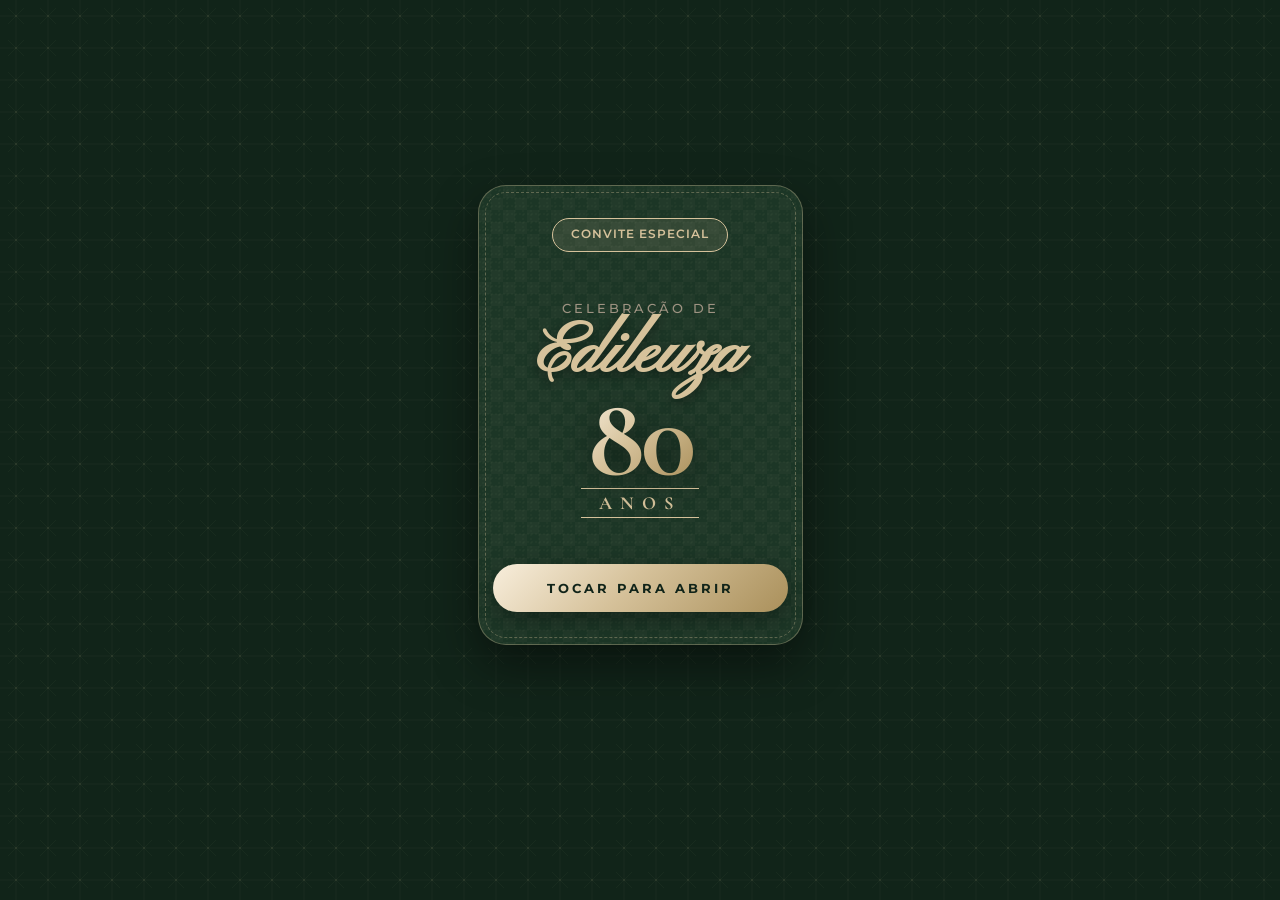
==== commit 2eb2ac30: "Add files via upload" ====
--- a/index.html
+++ b/index.html
@@ -178,14 +178,14 @@
                         <a id="google-maps-link" href="https://maps.app.goo.gl/5xW69fM88n6KHjNq6" target="_blank" style="text-decoration: none; display: block; position: relative;">
                             <div class="mini-map-container-lux" style="cursor: pointer; margin-bottom: 5px;">
                                 <iframe class="mini-map-iframe" src="https://maps.google.com/maps?q=-8.055,-34.890&z=15&output=embed" loading="lazy" style="pointer-events: none;"></iframe>
-                                <div style="position: absolute; top: 10px; right: 10px; background: rgba(255,253,249,0.92); padding: 5px 12px; border-radius: 12px; border: 1px solid var(--gold-primary); font-size: 0.72rem; font-weight: 700; color: var(--gold-dark); box-shadow: 0 4px 10px rgba(0,0,0,0.1); display: flex; align-items: center; gap: 4px;">
+                                <div style="position: absolute; top: 10px; right: 10px; background: rgba(17,36,25,0.92); padding: 5px 12px; border-radius: 12px; border: 1px solid var(--straw-primary); font-size: 0.72rem; font-weight: 700; color: var(--straw-primary); box-shadow: 0 4px 12px rgba(0,0,0,0.4); display: flex; align-items: center; gap: 4px;">
                                     📍 Toque no Mapa para Rota
                                 </div>
                             </div>
                         </a>
 
                         <!-- Botão Adicionar à Agenda -->
-                        <button id="add-calendar-btn" class="tap-action-btn" style="background: #FFFDF9; border: 1.5px solid var(--gold-primary); color: var(--text-primary); margin-top: 5px;">
+                        <button id="add-calendar-btn" class="tap-action-btn" style="background: rgba(17, 36, 25, 0.9); border: 1.5px solid var(--straw-primary); color: var(--straw-primary); margin-top: 5px;">
                             <svg width="18" height="18" fill="none" stroke="currentColor" viewBox="0 0 24 24">
                                 <path stroke-linecap="round" stroke-linejoin="round" stroke-width="2" d="M8 7V3m8 4V3m-9 8h10M5 21h14a2 2 0 002-2V7a2 2 0 00-2-2H5a2 2 0 00-2 2v12a2 2 0 002 2z"/>
                             </svg>
--- a/css/style.css
+++ b/css/style.css
@@ -1,37 +1,42 @@
 /* ==========================================================================
-   CONVITE INTERATIVO 80 ANOS EDILEUZA - TEMA VERDE ESCURO & PALETA ESMERALDA
-   Design Mobile UX, Animação Motion Graphics & Destaques de Luxo
+   CONVITE INTERATIVO 80 ANOS EDILEUZA - DESIGN RÚSTICO CHIQUE (PALHA & VERDE ESCURO)
+   Fundo Verde Floresta Profundo, Detalhes em Palha Natural, Ráfia e Ouro Envelhecido
    ========================================================================== */
 
 :root {
-    --bg-main: #F4F6F4;
-    --bg-card: #FFFFFF;
-    --bg-glass: rgba(255, 255, 255, 0.92);
-
-    /* Palette Verde Escuro Esmeralda */
-    --green-primary: #1B3B2B;
-    --green-dark: #0E2319;
-    --green-medium: #2A543E;
-    --green-light: #417357;
-    --green-soft-bg: rgba(27, 59, 43, 0.08);
-
-    /* Ouro Champagne para Detalhes Finos */
-    --gold-accent: #D4AF37;
-    --gold-primary: #C5A059;
-    
-    /* Substituição de Variáveis Globais para o Tema Verde Escuro */
-    --gold-dark: #1B3B2B;
-    --gold-primary: #2A543E;
-    --gold-soft-bg: rgba(27, 59, 43, 0.08);
-    --gold-gradient: linear-gradient(135deg, #0E2319 0%, #1B3B2B 45%, #2E5A44 100%);
-    --gold-gradient-btn: linear-gradient(135deg, #1B3B2B 0%, #2E5A44 100%);
-
-    --text-primary: #14241B;
-    --text-secondary: #3B4F43;
-    --text-muted: #6B7E72;
-    --shadow-mobile: 0 12px 35px rgba(14, 35, 25, 0.07);
-    --shadow-float: 0 20px 45px rgba(27, 59, 43, 0.15);
-    --border-gold-subtle: 1px solid rgba(27, 59, 43, 0.22);
+    /* Fundo Verde Floresta Profundo Rústico */
+    --bg-main: #112419;
+    --bg-card: #183324;
+    --bg-glass: rgba(24, 51, 36, 0.94);
+
+    /* Paleta de Cores Inspirada em Palha Natural & Ráfia */
+    --straw-light: #F3E8D3;
+    --straw-primary: #D6C29B;
+    --straw-dark: #B59C6B;
+    --straw-accent: #947B49;
+    --straw-soft-bg: rgba(214, 194, 155, 0.12);
+
+    /* Texturas Vetoriais SVG Data-URI (Palha Trançada & Ráfia) */
+    --texture-woven-straw: url("data:image/svg+xml,%3Csvg xmlns='http://www.w3.org/2000/svg' width='24' height='24' viewBox='0 0 24 24'%3E%3Cpath fill='%23D6C29B' fill-opacity='0.05' d='M0 0h12v12H0zm12 12h12v12H12z'/%3E%3Cpath fill='%23B59C6B' fill-opacity='0.03' d='M12 0h12v12H12zM0 12h12v12H0z'/%3E%3Cpath fill='none' stroke='%23D6C29B' stroke-opacity='0.07' stroke-width='0.7' stroke-dasharray='2,2' d='M0 4h24M0 12h24M0 20h24M4 0v24M12 0v24M20 0v24'/%3E%3C/svg%3E");
+    --texture-background-grain: url("data:image/svg+xml,%3Csvg xmlns='http://www.w3.org/2000/svg' width='32' height='32' viewBox='0 0 32 32'%3E%3Cpath fill='none' stroke='%23D6C29B' stroke-opacity='0.05' stroke-width='0.8' d='M0 16h32M16 0v32M8 8l16 16M24 8L8 24'/%3E%3Ccircle cx='16' cy='16' r='1' fill='%23D6C29B' fill-opacity='0.08'/%3E%3C/svg%3E");
+
+    /* Gradiente em Palha Dourada & Ouro Envelhecido */
+    --straw-gradient: linear-gradient(135deg, #F8EEDC 0%, #D6C29B 45%, #AA905B 100%);
+    --straw-gradient-btn: linear-gradient(135deg, #D6C29B 0%, #C4B088 50%, #A89266 100%);
+
+    /* Substituição de Variáveis Globais */
+    --gold-dark: #D6C29B;
+    --gold-primary: #D6C29B;
+    --gold-soft-bg: rgba(214, 194, 155, 0.12);
+    --gold-gradient: linear-gradient(135deg, #F8EEDC 0%, #D6C29B 45%, #AA905B 100%);
+    --gold-gradient-btn: linear-gradient(135deg, #D6C29B 0%, #C4B088 50%, #A89266 100%);
+
+    --text-primary: #F5EFE6;
+    --text-secondary: #D2C7B5;
+    --text-muted: #9E9382;
+    --shadow-mobile: 0 14px 40px rgba(0, 0, 0, 0.35);
+    --shadow-float: 0 20px 48px rgba(0, 0, 0, 0.45);
+    --border-gold-subtle: 1.5px solid rgba(214, 194, 155, 0.35);
     
     --font-serif: 'Cormorant Garamond', 'Playfair Display', serif;
     --font-script: 'Pinyon Script', 'Great Vibes', cursive;
@@ -63,6 +68,9 @@
     align-items: center;
     overflow-x: hidden;
     position: relative;
+    /* Textura Rústica Vetorial de fundo */
+    background-image: var(--texture-background-grain);
+    background-size: 32px 32px;
 }
 
 .app-container {
@@ -80,7 +88,7 @@
 }
 
 /* ==========================================================================
-   🎬 TELA 1: ENVELOPE INTERATIVO MOBILE (MOTION ENTRANCE NA CARGA)
+   🎬 TELA 1: ENVELOPE INTERATIVO MOBILE (STYLE RÚSTICO PALHA)
    ========================================================================== */
 .envelope-screen {
     width: 100%;
@@ -114,7 +122,9 @@
     position: relative;
     width: 325px;
     height: 460px;
-    background: var(--bg-card);
+    background-color: var(--bg-card);
+    background-image: var(--texture-woven-straw);
+    background-size: 24px 24px;
     border-radius: 28px;
     border: var(--border-gold-subtle);
     box-shadow: var(--shadow-float);
@@ -125,13 +135,16 @@
     padding: 32px 14px;
     cursor: pointer;
     transition: transform 0.3s var(--ease-bounce);
+    /* Borda artesanal rústica pespontada */
+    outline: 1px dashed rgba(214, 194, 155, 0.35);
+    outline-offset: -8px;
 }
 
 .mobile-envelope-card:active {
     transform: scale(0.97);
 }
 
-/* Animação de Entrada na Carga da Página */
+/* Animação de Entrada */
 .envelope-entry-block {
     opacity: 0;
     transform: translateY(35px);
@@ -164,13 +177,13 @@
     width: fit-content;
     max-width: 95%;
     padding: 8px 18px;
-    background: var(--green-soft-bg);
-    border: 1px solid rgba(27, 59, 43, 0.25);
+    background: var(--straw-soft-bg);
+    border: 1px solid var(--straw-primary);
     border-radius: 20px;
     font-size: 0.73rem;
-    letter-spacing: 0.8px;
-    text-transform: uppercase;
-    color: var(--green-primary);
+    letter-spacing: 1px;
+    text-transform: uppercase;
+    color: var(--straw-primary);
     font-weight: 600;
     text-align: center;
     line-height: 1.35;
@@ -180,8 +193,8 @@
 .pill-name-single-line {
     white-space: nowrap;
     display: block;
-    font-size: 0.7rem;
-    letter-spacing: 0.6px;
+    font-size: 0.72rem;
+    letter-spacing: 0.8px;
 }
 
 .pill-sub-tag {
@@ -195,12 +208,13 @@
 .envelope-title-main {
     font-family: var(--font-script);
     font-size: 4.5rem;
-    color: var(--green-primary);
+    color: var(--straw-primary);
     line-height: 0.9;
     margin-top: 6px;
-}
-
-/* NÚMERO "80" COLOSSAL EM GRADIENTE VERDE ESCURO ESMERALDA */
+    text-shadow: 0 4px 12px rgba(0, 0, 0, 0.4);
+}
+
+/* NÚMERO "80" COLOSSAL EM PALHA DOURADA */
 .hero-age-container {
     display: flex;
     flex-direction: column;
@@ -214,11 +228,11 @@
     font-size: 7.2rem;
     font-weight: 700;
     line-height: 0.8;
-    background: var(--gold-gradient);
+    background: var(--straw-gradient);
     -webkit-background-clip: text;
     -webkit-text-fill-color: transparent;
     letter-spacing: -3px;
-    filter: drop-shadow(0 6px 16px rgba(27, 59, 43, 0.2));
+    filter: drop-shadow(0 6px 18px rgba(0, 0, 0, 0.5));
 }
 
 .hero-age-sublabel {
@@ -227,31 +241,31 @@
     font-weight: 700;
     letter-spacing: 8px;
     text-transform: uppercase;
-    color: var(--green-primary);
+    color: var(--straw-primary);
     margin-top: 4px;
-    border-top: 1.5px solid var(--green-primary);
-    border-bottom: 1.5px solid var(--green-primary);
+    border-top: 1.5px solid var(--straw-primary);
+    border-bottom: 1.5px solid var(--straw-primary);
     padding: 3px 18px;
 }
 
-/* BOTÃO DE ABERTURA LUXO VERDE ESCURO */
+/* BOTÃO DE ABERTURA RÚSTICO EM PALHA DOURADA */
 .tap-action-btn-lux {
     width: 100%;
     padding: 16px 20px;
-    background: #FFFDF9;
-    border: 1.5px solid var(--green-primary);
+    background: var(--straw-gradient);
+    border: none;
     border-radius: 30px;
-    color: var(--green-primary);
+    color: #112419;
     font-family: var(--font-sans);
-    font-weight: 600;
-    font-size: 0.82rem;
+    font-weight: 700;
+    font-size: 0.84rem;
     letter-spacing: 3px;
     text-transform: uppercase;
     display: flex;
     align-items: center;
     justify-content: center;
     gap: 10px;
-    box-shadow: 0 8px 24px rgba(27, 59, 43, 0.15);
+    box-shadow: 0 8px 25px rgba(0, 0, 0, 0.35);
     transition: all 0.35s var(--ease-bounce);
     position: relative;
     overflow: hidden;
@@ -260,16 +274,16 @@
 
 .tap-action-btn-lux:active {
     transform: scale(0.96);
-    background: var(--green-soft-bg);
+    filter: brightness(0.92);
 }
 
 .tap-action-btn {
     width: 100%;
     padding: 15px;
-    background: var(--gold-gradient-btn);
+    background: var(--straw-gradient-btn);
     border: none;
     border-radius: 20px;
-    color: #FFFFFF;
+    color: #112419;
     font-weight: 700;
     font-size: 0.88rem;
     letter-spacing: 2px;
@@ -278,7 +292,7 @@
     align-items: center;
     justify-content: center;
     gap: 8px;
-    box-shadow: 0 6px 18px rgba(27, 59, 43, 0.3);
+    box-shadow: 0 6px 18px rgba(0, 0, 0, 0.3);
     transition: transform 0.25s var(--ease-bounce);
 }
 
@@ -339,21 +353,26 @@
 .invitation-screen.active .motion-d6 { animation-delay: 0.70s; }
 
 .mobile-card {
-    background: var(--bg-card);
+    background-color: var(--bg-card);
+    background-image: var(--texture-woven-straw);
+    background-size: 24px 24px;
     border-radius: 28px;
     border: var(--border-gold-subtle);
     box-shadow: var(--shadow-mobile);
     padding: 35px 22px;
     text-align: center;
     position: relative;
+    outline: 1px dashed rgba(214, 194, 155, 0.35);
+    outline-offset: -8px;
 }
 
 .hero-name-app {
     font-family: var(--font-script);
     font-size: 4.8rem;
-    color: var(--green-primary);
+    color: var(--straw-primary);
     line-height: 1;
     margin: -5px 0;
+    text-shadow: 0 4px 12px rgba(0, 0, 0, 0.4);
 }
 
 .poetic-text-app {
@@ -368,8 +387,8 @@
 .date-mobile-badge {
     margin: 22px 0 10px;
     padding: 16px 24px;
-    background: var(--green-soft-bg);
-    border: 1px solid rgba(27, 59, 43, 0.25);
+    background: var(--straw-soft-bg);
+    border: 1px solid var(--straw-primary);
     border-radius: 20px;
     display: inline-flex;
     align-items: center;
@@ -381,7 +400,7 @@
     font-family: var(--font-serif);
     font-size: 3.8rem;
     font-weight: 700;
-    color: var(--green-primary);
+    color: var(--straw-primary);
     line-height: 0.8;
     margin-top: -6px;
 }
@@ -396,8 +415,8 @@
 
 .timer-mobile-section {
     margin-top: 20px;
-    background: rgba(255, 255, 255, 0.95);
-    border: 1px solid rgba(27, 59, 43, 0.22);
+    background: rgba(24, 51, 36, 0.85);
+    border: 1px solid rgba(214, 194, 155, 0.25);
     border-radius: 20px;
     padding: 18px 12px;
 }
@@ -418,8 +437,8 @@
 }
 
 .timer-item-box {
-    background: #FFFDF9;
-    border: 1px solid rgba(27, 59, 43, 0.22);
+    background: rgba(17, 36, 25, 0.8);
+    border: 1px solid rgba(214, 194, 155, 0.3);
     border-radius: 12px;
     padding: 8px 2px;
 }
@@ -428,7 +447,7 @@
     font-family: var(--font-serif);
     font-size: 1.5rem;
     font-weight: 700;
-    color: var(--green-primary);
+    color: var(--straw-primary);
     line-height: 1;
 }
 
@@ -442,7 +461,9 @@
 
 /* Card de Horário e Localização */
 .event-details-lux-card {
-    background: var(--bg-card);
+    background-color: var(--bg-card);
+    background-image: var(--texture-woven-straw);
+    background-size: 24px 24px;
     border-radius: 28px;
     border: var(--border-gold-subtle);
     box-shadow: var(--shadow-mobile);
@@ -450,11 +471,13 @@
     display: flex;
     flex-direction: column;
     gap: 20px;
+    outline: 1px dashed rgba(214, 194, 155, 0.35);
+    outline-offset: -8px;
 }
 
 .lux-card-header {
     text-align: center;
-    border-bottom: 1px solid rgba(27, 59, 43, 0.18);
+    border-bottom: 1px solid rgba(214, 194, 155, 0.2);
     padding-bottom: 14px;
 }
 
@@ -463,7 +486,7 @@
     font-size: 1.35rem;
     letter-spacing: 2px;
     text-transform: uppercase;
-    color: var(--text-primary);
+    color: var(--straw-primary);
     font-weight: 600;
 }
 
@@ -474,15 +497,15 @@
 }
 
 .lux-info-box {
-    background: #FFFDF9;
-    border: 1px solid rgba(27, 59, 43, 0.22);
+    background: rgba(17, 36, 25, 0.7);
+    border: 1px solid rgba(214, 194, 155, 0.25);
     border-radius: 20px;
     padding: 18px 14px;
     display: flex;
     flex-direction: column;
     align-items: center;
     text-align: center;
-    box-shadow: 0 4px 15px rgba(0, 0, 0, 0.02);
+    box-shadow: 0 4px 15px rgba(0, 0, 0, 0.15);
     transition: transform 0.3s var(--ease-bounce);
 }
 
@@ -494,14 +517,14 @@
     width: 48px;
     height: 48px;
     border-radius: 50%;
-    background: var(--green-soft-bg);
-    border: 1px solid rgba(27, 59, 43, 0.3);
-    color: var(--green-primary);
+    background: var(--straw-soft-bg);
+    border: 1px solid var(--straw-primary);
+    color: var(--straw-primary);
     display: flex;
     align-items: center;
     justify-content: center;
     margin-bottom: 10px;
-    box-shadow: 0 4px 12px rgba(27, 59, 43, 0.12);
+    box-shadow: 0 4px 12px rgba(0, 0, 0, 0.25);
 }
 
 .lux-info-label {
@@ -516,7 +539,7 @@
     font-family: var(--font-serif);
     font-size: 1.65rem;
     font-weight: 700;
-    color: var(--green-primary);
+    color: var(--straw-primary);
     line-height: 1.1;
     margin-top: 4px;
 }
@@ -528,31 +551,31 @@
     line-height: 1.3;
 }
 
-/* Mini Mapa Container & Botão Clean */
+/* Mini Mapa Container Rústico */
 .mini-map-container-lux {
     position: relative;
     width: 100%;
     height: 180px;
     border-radius: 22px;
-    border: 1px solid rgba(27, 59, 43, 0.3);
+    border: 1px solid var(--straw-primary);
     overflow: hidden;
-    box-shadow: 0 6px 18px rgba(0, 0, 0, 0.06);
+    box-shadow: 0 6px 18px rgba(0, 0, 0, 0.3);
 }
 
 .mini-map-iframe {
     width: 100%;
     height: 100%;
     border: 0;
-    filter: saturate(0.9) contrast(1.05);
+    filter: saturate(0.85) contrast(1.1);
 }
 
 .btn-maps-clean {
     width: 100%;
     padding: 15px;
-    background: #FFFDF9;
-    border: 1.5px solid var(--green-primary);
+    background: var(--straw-gradient);
+    border: none;
     border-radius: 22px;
-    color: var(--green-primary);
+    color: #112419;
     font-family: var(--font-sans);
     font-size: 0.83rem;
     font-weight: 700;
@@ -563,17 +586,16 @@
     align-items: center;
     justify-content: center;
     gap: 8px;
-    box-shadow: 0 4px 14px rgba(27, 59, 43, 0.12);
-    transition: transform 0.25s ease, background 0.25s ease;
+    box-shadow: 0 4px 14px rgba(0, 0, 0, 0.3);
+    transition: transform 0.25s ease;
     margin-top: 5px;
 }
 
 .btn-maps-clean:active {
     transform: scale(0.97);
-    background: var(--green-soft-bg);
-}
-
-/* Sticky Glass Bottom Navigation Bar (Dock Clean Verde Escuro) */
+}
+
+/* Sticky Glass Bottom Navigation Bar (Dock Rústico em Palha & Verde) */
 .mobile-bottom-nav {
     position: fixed;
     bottom: 18px;
@@ -582,12 +604,12 @@
     width: calc(100% - 30px);
     max-width: 320px;
     height: 64px;
-    background: rgba(255, 253, 249, 0.94);
+    background: var(--bg-glass);
     backdrop-filter: blur(20px);
     -webkit-backdrop-filter: blur(20px);
     border-radius: 35px;
-    border: 1px solid rgba(27, 59, 43, 0.3);
-    box-shadow: 0 15px 35px rgba(15, 35, 25, 0.14);
+    border: 1px solid var(--straw-primary);
+    box-shadow: 0 15px 35px rgba(0, 0, 0, 0.5);
     z-index: 900;
     display: flex;
     align-items: center;
@@ -630,26 +652,26 @@
 }
 
 .nav-item-btn.highlight {
-    background: var(--green-primary);
-    color: #FFFFFF;
+    background: var(--straw-gradient-btn);
+    color: #112419;
     padding: 8px 18px;
     border-radius: 25px;
-    box-shadow: 0 4px 14px rgba(27, 59, 43, 0.35);
+    box-shadow: 0 4px 14px rgba(0, 0, 0, 0.4);
 }
 
 .nav-item-btn.highlight svg {
-    color: #FFFFFF;
-}
-
-/* Native Mobile Bottom-Sheet Drawer */
+    color: #112419;
+}
+
+/* Native Mobile Bottom-Sheet Drawer Rústico */
 .bottom-sheet-overlay {
     position: fixed;
     top: 0;
     left: 0;
     width: 100%;
     height: 100%;
-    background: rgba(14, 35, 25, 0.65);
-    backdrop-filter: blur(8px);
+    background: rgba(10, 22, 15, 0.75);
+    backdrop-filter: blur(10px);
     z-index: 1000;
     display: flex;
     align-items: flex-end;
@@ -667,17 +689,19 @@
 .bottom-sheet-drawer {
     width: 100%;
     max-width: 440px;
-    background: #FFFDF9;
+    background: #183324;
     border-top-left-radius: 30px;
     border-top-right-radius: 30px;
-    border-top: 1px solid rgba(27, 59, 43, 0.3);
-    box-shadow: 0 -15px 40px rgba(0, 0, 0, 0.15);
+    border-top: 1.5px solid var(--straw-primary);
+    box-shadow: 0 -15px 40px rgba(0, 0, 0, 0.5);
     padding: 20px 24px 35px;
     transform: translateY(100%);
     transition: transform 0.45s var(--ease-spring);
     position: relative;
     max-height: 88vh;
     overflow-y: auto;
+    outline: 1px dashed rgba(214, 194, 155, 0.2);
+    outline-offset: -8px;
 }
 
 .bottom-sheet-overlay.active .bottom-sheet-drawer {
@@ -687,7 +711,7 @@
 .sheet-drag-handle {
     width: 42px;
     height: 5px;
-    background: rgba(27, 59, 43, 0.25);
+    background: var(--straw-primary);
     border-radius: 3px;
     margin: 0 auto 18px;
 }
@@ -695,7 +719,7 @@
 .drawer-title {
     font-family: var(--font-serif);
     font-size: 1.6rem;
-    color: var(--green-primary);
+    color: var(--straw-primary);
     text-align: center;
     margin-bottom: 4px;
 }
@@ -718,16 +742,16 @@
     font-weight: 600;
     letter-spacing: 1px;
     text-transform: uppercase;
-    color: var(--text-secondary);
+    color: var(--straw-primary);
     margin-bottom: 6px;
 }
 
 .form-input, .form-select, .form-textarea {
     width: 100%;
     padding: 13px 15px;
-    border: 1px solid rgba(27, 59, 43, 0.3);
+    border: 1px solid rgba(214, 194, 155, 0.35);
     border-radius: 14px;
-    background: #FAFAF7;
+    background: rgba(17, 36, 25, 0.8);
     font-family: var(--font-sans);
     font-size: 0.94rem;
     color: var(--text-primary);
@@ -736,23 +760,23 @@
 }
 
 .form-input:focus, .form-select:focus, .form-textarea:focus {
-    border-color: var(--green-primary);
-    box-shadow: 0 0 0 3px rgba(27, 59, 43, 0.15);
-    background: #FFFFFF;
+    border-color: var(--straw-primary);
+    box-shadow: 0 0 0 3px rgba(214, 194, 155, 0.2);
+    background: rgba(17, 36, 25, 0.95);
 }
 
 .btn-drawer-send {
     width: 100%;
     padding: 16px;
-    background: var(--green-primary);
+    background: var(--straw-gradient-btn);
     border: none;
     border-radius: 25px;
-    color: #FFFFFF;
+    color: #112419;
     font-weight: 700;
     font-size: 0.92rem;
     letter-spacing: 1.5px;
     text-transform: uppercase;
-    box-shadow: 0 8px 20px rgba(27, 59, 43, 0.35);
+    box-shadow: 0 8px 20px rgba(0, 0, 0, 0.4);
     cursor: pointer;
     display: flex;
     align-items: center;
